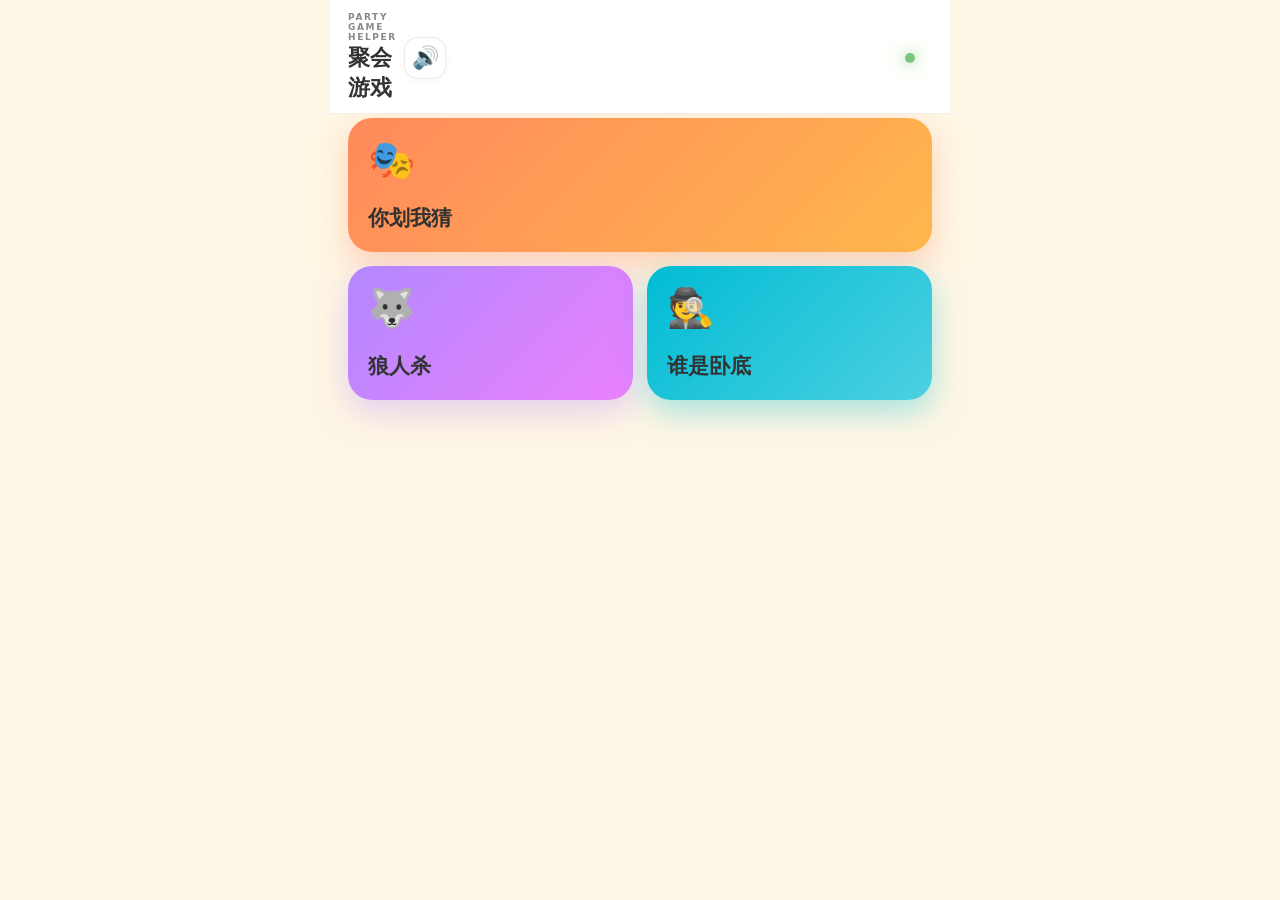
==== index.html @ 70301d33 "完整项目代码（从 ZIP 导入）" ====
<!DOCTYPE html>
<html lang="zh-CN">
<head>
  <meta charset="UTF-8">
  <meta name="viewport" content="width=device-width, initial-scale=1, viewport-fit=cover">
  <meta name="theme-color" content="#151321">
  <title>聚会游戏发牌助手</title>
  <!-- 队友版本：全局样式 -->
  <link rel="stylesheet" href="./css/style.css?v=8">
  <!-- 我的版本：UI布局样式（游戏菜单、主题网格、点击动画等） -->
  <link rel="stylesheet" href="./css/ui.css?v=1">
</head>
<body>
  <div id="feedback-flash" class="feedback-flash" aria-hidden="true"></div>

  <header class="app-header">
    <button id="back-button" class="icon-button hidden" type="button" aria-label="返回主页">←</button>
    <div>
      <p class="eyebrow">PARTY GAME HELPER</p>
      <h1 id="page-title">聚会游戏</h1>
    </div>
    <button id="pause-button" class="icon-button hidden" type="button" aria-label="暂停/恢复">⏸️</button>
    <button id="exit-button" class="icon-button hidden" type="button" aria-label="退出游戏">🚪</button>
    <button id="music-toggle" class="icon-button" type="button" aria-label="切换静音">🔊</button>
    <div class="status-dot" title="纯前端，无需登录"></div>
  </header>

  <main>
    <!-- ========== 首页：游戏菜单（我的版本布局） ========== -->
    <section id="page-home" class="page active" aria-labelledby="page-title">
      <!-- 我的版本：自定义游戏菜单布局 -->
      <div class="game-menu">
        <!-- 第一行：你划我猜（独占一行） -->
        <div class="game-row full-width">
          <button class="game-item game-item-charades" type="button" data-game="charades">
            <span class="game-icon">🎭</span>
            <strong>你划我猜</strong>
          </button>
        </div>
        <!-- 第二行：狼人杀 + 谁是卧底（并排） -->
        <div class="game-row half-row">
          <button class="game-item game-item-werewolf half-width" type="button" data-game="werewolf">
            <span class="game-icon">🐺</span>
            <strong>狼人杀</strong>
          </button>
          <button class="game-item game-item-undercover half-width" type="button" data-game="undercover">
            <span class="game-icon">🕵️</span>
            <strong>谁是卧底</strong>
          </button>
        </div>
      </div>
    </section>

    <!-- ========== 狼人杀页面 ========== -->
    <section id="page-werewolf" class="page" aria-label="狼人杀">
      <div id="werewolf-setup" class="panel">
        <div class="slider-wrapper">
          <div class="slider-value" id="werewolf-slider-value">6 人</div>
          <input id="werewolf-players-slider" type="range" min="6" max="15" step="1" value="6">
          <div class="slider-marks" aria-hidden="true">
            <span class="mark active" data-value="6" style="left: 0%;">6</span>
            <span class="mark" data-value="9" style="left: 33.33%;">9</span>
            <span class="mark" data-value="12" style="left: 66.67%;">12</span>
            <span class="mark" data-value="15" style="left: 100%;">15</span>
          </div>
        </div>
        <button id="werewolf-start" class="primary-button" type="button">开始</button>
      </div>
      <div id="werewolf-play" class="play-area hidden">
        <div class="progress-row">
          <span id="werewolf-player-label">第 1 位玩家</span>
          <span id="werewolf-progress-label">1 / 6</span>
        </div>
        <div class="progress-track"><i id="werewolf-progress"></i></div>
        <div id="werewolf-card" class="flip-card" aria-live="polite">
          <span class="flip-card-inner">
            <span class="card-face card-front">
              <span class="card-symbol">🎴</span>
              <strong id="werewolf-front-title">点击按钮查看身份</strong>
            </span>
            <span class="card-face card-back role-card">
              <img id="werewolf-role-image" alt="">
              <span id="werewolf-role-fallback" class="role-fallback">🐺</span>
              <strong id="werewolf-role-name">狼人</strong>
            </span>
          </span>
        </div>
        <button id="werewolf-action" class="primary-button" type="button">查看身份</button>
        <button id="werewolf-role-info-btn" class="role-info-btn hidden" type="button">📖 角色介绍</button>
      </div>
    </section>

    <!-- ========== 谁是卧底页面 ========== -->
    <section id="page-undercover" class="page" aria-label="谁是卧底">
      <div id="undercover-setup" class="panel">
        <label class="field-label" for="undercover-players">玩家人数</label>
        <div class="range-row">
          <input id="undercover-players" type="range" min="6" max="15" value="6">
          <output id="undercover-player-output" for="undercover-players">6 人</output>
        </div>
        <label class="field-label" for="undercover-count">卧底人数</label>
        <div class="range-row">
          <input id="undercover-count" type="range" min="1" max="4" value="1">
          <output id="undercover-count-output" for="undercover-count">1 人</output>
        </div>
        <button id="undercover-start" class="primary-button cyan" type="button">随机分配词语</button>
      </div>
      <div id="undercover-play" class="play-area hidden">
        <div class="progress-row">
          <span id="undercover-player-label">第 1 位玩家</span>
          <span id="undercover-progress-label">1 / 6</span>
        </div>
        <div class="progress-track cyan"><i id="undercover-progress"></i></div>
        <div id="undercover-card" class="flip-card" aria-live="polite">
          <span class="flip-card-inner">
            <span class="card-face card-front cyan-face">
              <span class="card-symbol">🗝️</span>
              <strong>点击按钮查看词语</strong>
            </span>
            <span class="card-face card-back word-card">
              <span class="card-symbol">🗝️</span>
              <small>你的词语是</small>
              <strong id="undercover-word">苹果</strong>
            </span>
          </span>
        </div>
        <button id="undercover-action" class="primary-button cyan" type="button">查看词语</button>
      </div>
    </section>

    <!-- ========== 你划我猜页面 ========== -->
    <section id="page-charades" class="page" aria-label="你划我猜">
      <!-- 第一步：主题选择 -->
      <div id="charades-setup" class="panel">
        <p class="section-label">选择词库主题</p>
        <div id="charades-theme-grid" class="theme-list">
          <button class="theme-item" data-theme="film_tv" type="button">
            <span class="theme-icon">🎬</span>
            <span class="theme-label">影视</span>
          </button>
          <button class="theme-item" data-theme="sports" type="button">
            <span class="theme-icon">⚽</span>
            <span class="theme-label">运动</span>
          </button>
          <button class="theme-item" data-theme="food" type="button">
            <span class="theme-icon">🍜</span>
            <span class="theme-label">美食</span>
          </button>
          <button class="theme-item" data-theme="celebrities" type="button">
            <span class="theme-icon">🌟</span>
            <span class="theme-label">明星</span>
          </button>
          <button class="theme-item" data-theme="animals" type="button">
            <span class="theme-icon">🐾</span>
            <span class="theme-label">动物</span>
          </button>
        </div>
        <p id="charades-media-status" class="gesture-hint" role="status">
          开始游戏时将申请麦克风和摄像头权限，结束后自动保存录像
        </p>
      </div>

      <!-- 第二步：时间选择（主题选择后显示） -->
      <div id="charades-time-select" class="panel hidden">
        <p class="section-label">选择游戏时长</p>
        <div class="duration-options">
          <button type="button" data-duration="60">1 分钟</button>
          <button type="button" data-duration="120" class="selected">2 分钟</button>
          <button type="button" data-duration="180">3 分钟</button>
        </div>
        <button id="charades-start" class="primary-button orange" type="button">开始游戏</button>
      </div>
      <div id="charades-play" class="charades-play hidden">
        <div class="charades-stats">
          <div><small>剩余时间</small><strong id="charades-time">02:00</strong></div>
          <div><small>当前得分</small><strong id="charades-score">0</strong></div>
        </div>
        <div class="charades-word-card">
          <small id="charades-category">题目</small>
          <strong id="charades-word">准备开始</strong>
        </div>
        <div class="gesture-legend">
          <span><b class="up">↑</b> 上翻 · 猜对</span>
          <span><b class="down">↓</b> 下翻 · 跳过</span>
        </div>
      </div>
    </section>
  </main>

  <!-- 手势备用按钮 -->
  <section id="gesture-controls" class="gesture-controls hidden" aria-label="手势备用按钮">
    <p id="gesture-status">体感操作不可用，请使用按钮</p>
    <button id="gesture-enable" type="button" class="gesture-enable hidden">启用手机翻转</button>
    <div>
      <button id="gesture-down" type="button" class="gesture-button down">↓ <span>向下翻</span></button>
      <button id="gesture-up" type="button" class="gesture-button up">↑ <span>向上翻</span></button>
    </div>
  </section>

  <!-- 倒计时覆盖层 -->
  <div id="countdown" class="countdown hidden" role="status" aria-live="assertive">3</div>

  <!-- 横屏提示 -->
  <div id="orientation-gate" class="orientation-gate hidden" role="dialog" aria-modal="true">
    <span>↻</span>
    <h2>请将手机横过来</h2>
    <p>横屏后才能开始你划我猜，上下翻动手机即可操作。</p>
  </div>

  <!-- 角色介绍弹窗 -->
  <div id="role-info-modal" class="modal hidden" role="dialog" aria-modal="true" aria-labelledby="role-info-title">
    <div class="modal-card">
      <span id="role-info-icon" class="result-icon">🐺</span>
      <h2 id="role-info-title">角色介绍</h2>
      <p id="role-info-camp" class="role-info-camp"></p>
      <p id="role-info-gameplay"></p>
      <p id="role-info-skill" class="role-info-skill"></p>
      <button id="role-info-close" class="primary-button" type="button">知道了</button>
    </div>
  </div>

  <!-- 结果弹窗 -->
  <div id="result-modal" class="modal hidden" role="dialog" aria-modal="true" aria-labelledby="result-title">
    <div class="modal-card">
      <span id="result-icon" class="result-icon">🎉</span>
      <h2 id="result-title">本轮结束</h2>
      <p id="result-message"></p>
      <div id="result-details" class="result-details"></div>
      <button id="result-confirm" class="primary-button" type="button">返回主页</button>
    </div>
  </div>

  <!-- 音频元素 -->
  <!-- bgm-audio 的 src 由 audioManager.js 动态设置，此处不设默认 source -->
  <audio id="bgm-audio" loop preload="auto"></audio>
  <audio id="effect-correct" preload="auto">
    <source src="./assets/audio/correct.wav" type="audio/wav">
  </audio>
  <audio id="effect-skip" preload="auto">
    <source src="./assets/audio/skip.wav" type="audio/wav">
  </audio>

  <!-- 队友版本：ES Module 主入口 -->
  <script type="module" src="./js/main.js?v=8"></script>
  <!-- 我的版本：UI 辅助脚本（导航、弹窗、音乐控制等） -->
  <!-- CONFLICT: ui.js 中的 navigateTo 等函数与 main.js 的 navigate 功能重叠。
       如果 main.js 已覆盖所有导航逻辑，ui.js 可作为备用/辅助模块保留。
       建议：保留 ui.js 作为工具函数库，但导航统一走 main.js 的 navigate()。 -->
  <script type="module" src="./js/ui.js?v=1"></script>
</body>
</html>
---- css/style.css ----
/* ============================================================
   style.css — 队友版本全局样式（暗色主题）
   说明：此文件包含全局样式、卡片基础样式、游戏页面样式等。
   我的 UI 布局样式（游戏菜单、主题网格、点击动画）见 ui.css。
   ============================================================ */

:root {
  color-scheme: light;
  /* 多巴胺风格配色 — 明亮、高饱和、活泼 */
  --bg: #fef6e4;
  --panel: #ffffff;
  --panel-2: #fff0e8;
  --text: #333333;
  --muted: #888888;
  --pink: #ff6b9d;
  --purple: #b388ff;
  --cyan: #00bcd4;
  --orange: #ff8a5c;
  --green: #7bc67e;
  --lime: #7bc67e;
  --danger: #ff4444;
  --yellow: #f9d342;
  --blue: #4A9EFF;
  --radius: 24px;
  font-family: Inter, "PingFang SC", "Microsoft YaHei", system-ui, sans-serif;
}

* { box-sizing: border-box; }

html, body { min-height: 100%; }

body {
  margin: 0;
  color: var(--text);
  background: var(--bg);
  -webkit-tap-highlight-color: transparent;
}

button, input { font: inherit; }
button { color: inherit; }

.hidden { display: none !important; }

.app-header {
  position: sticky;
  top: 0;
  z-index: 20;
  display: grid;
  grid-template-columns: 44px 1fr 44px;
  align-items: center;
  gap: 12px;
  min-height: 76px;
  padding: max(12px, env(safe-area-inset-top)) 18px 10px;
  background: rgba(255, 255, 255, .92);
  backdrop-filter: blur(18px);
  border-bottom: 1px solid rgba(0,0,0,.06);
}

.app-header h1 { margin: 1px 0 0; font-size: 22px; }
.eyebrow { margin: 0; color: var(--muted); font-size: 9px; font-weight: 800; letter-spacing: .18em; }
.status-dot { width: 10px; height: 10px; margin: auto; border-radius: 50%; background: var(--green); box-shadow: 0 0 16px var(--green); }

.icon-button {
  width: 42px;
  height: 42px;
  border: 1px solid rgba(0,0,0,.08);
  border-radius: 14px;
  color: var(--text);
  background: var(--panel);
  font-size: 22px;
  box-shadow: 0 2px 8px rgba(0,0,0,.04);
}

main { width: min(100%, 620px); margin: 0 auto; padding: 4px 18px calc(112px + env(safe-area-inset-bottom)); }
.page { display: none; animation: page-in .25s ease-out; }
.page.active { display: block; }

@keyframes page-in {
  from { opacity: 0; transform: translateY(8px); }
}

.hero { padding: 28px 2px 24px; }
.hero-badge { display: inline-block; padding: 7px 12px; border: 1px solid rgba(0,0,0,.08); border-radius: 999px; color: var(--muted); background: rgba(0,0,0,.03); font-size: 12px; }
.hero h2 { margin: 16px 0 10px; font-size: clamp(32px, 9vw, 48px); line-height: 1.12; letter-spacing: -.04em; }
.hero p { margin: 0; color: var(--muted); line-height: 1.6; }

/* ============================================================
   游戏卡片网格（队友版本，保留兼容）
   注：我的版本使用 .game-menu / .game-item 布局（见 ui.css）
   ============================================================ */
.game-grid { display: grid; grid-template-columns: 1fr 1fr; gap: 14px; }
.game-card {
  min-height: 174px;
  padding: 20px;
  border: 0;
  border-radius: var(--radius);
  text-align: left;
  box-shadow: 0 16px 42px rgba(0,0,0,.18);
  transition: transform .16s ease;
}
.game-card:active { transform: scale(.97); }
.game-card strong, .game-card small { display: block; }
.game-card strong { margin-top: 22px; font-size: 21px; }
.game-card small { margin-top: 7px; color: rgba(255,255,255,.76); line-height: 1.45; }
.game-card-charades { grid-column: 1 / -1; min-height: 134px; }
.game-icon { font-size: 38px; }
.game-card-werewolf { background: linear-gradient(135deg, #b388ff, #ea80fc); }
.game-card-undercover { background: linear-gradient(135deg, #00bcd4, #4dd0e1); }
.game-card-charades { background: linear-gradient(135deg, #ff8a5c, #ffb74d); }

.record-card, .panel {
  margin-top: 16px;
  padding: 22px;
  border: 1px solid rgba(0,0,0,.06);
  border-radius: var(--radius);
  background: var(--panel);
  box-shadow: 0 4px 16px rgba(0,0,0,.04);
}
.record-card { display: flex; align-items: center; justify-content: space-between; color: var(--muted); }
.record-card strong { color: var(--text); font-size: 21px; }

.section-label, .field-label { display: block; margin: 0 0 14px; color: var(--muted); font-size: 14px; font-weight: 700; }
.number-grid { display: grid; grid-template-columns: repeat(4, 1fr); gap: 10px; margin-bottom: 20px; }
.number-grid button, .duration-options button {
  padding: 14px 8px;
  border: 1px solid rgba(0,0,0,.06);
  border-radius: 14px;
  background: var(--panel-2);
  font-weight: 800;
}
.number-grid button.selected, .duration-options button.selected { border-color: var(--pink); background: rgba(255,93,143,.12); box-shadow: inset 0 0 0 1px var(--pink); }

.primary-button {
  width: 100%;
  min-height: 54px;
  border: 0;
  border-radius: 16px;
  color: white;
  background: linear-gradient(135deg, var(--pink), var(--purple));
  font-weight: 800;
  box-shadow: 0 12px 26px rgba(255,93,143,.22);
}
.primary-button:disabled { opacity: .65; cursor: wait; }
.primary-button.cyan { background: linear-gradient(135deg, #12bfae, #3278dd); }
.primary-button.orange { background: linear-gradient(135deg, #ff9f43, #ef586f); }

.range-row { display: grid; grid-template-columns: 1fr 64px; align-items: center; gap: 14px; margin-bottom: 24px; }
.range-row input { width: 100%; accent-color: var(--cyan); }
.range-row output { padding: 9px; border-radius: 12px; background: var(--panel-2); text-align: center; font-weight: 800; }
.theme-select {
  width: 100%;
  margin-bottom: 24px;
  padding: 13px 14px;
  border: 1px solid rgba(0,0,0,.06);
  border-radius: 14px;
  color: var(--text);
  background: var(--panel-2);
  font: inherit;
  font-weight: 800;
}

.play-area { padding-top: 18px; }
.progress-row { display: flex; justify-content: space-between; margin-bottom: 9px; color: var(--muted); font-size: 14px; font-weight: 700; }
.progress-track { height: 7px; overflow: hidden; border-radius: 999px; background: var(--panel-2); }
.progress-track i { display: block; width: 0; height: 100%; border-radius: inherit; background: linear-gradient(90deg, var(--pink), var(--purple)); transition: width .3s ease; }
.progress-track.cyan i { background: linear-gradient(90deg, var(--cyan), #398cff); }

/* ====================
   人数滑块组件样式
   ==================== */
.slider-wrapper {
  position: relative;
  width: 100%;
  margin: 30px 0 20px;
  padding: 10px 0;
}

.slider-value {
  text-align: center;
  font-size: 28px;
  font-weight: 800;
  color: var(--text);
  margin-bottom: 8px;
}

.slider-wrapper input[type="range"] {
  width: 100%;
  position: relative;
  z-index: 2;
  margin: 0;
  accent-color: var(--pink);
}

.slider-marks {
  position: absolute;
  top: 50%;
  left: 0;
  right: 0;
  transform: translateY(-50%);
  z-index: 1;
  pointer-events: none;
}

.slider-marks .mark {
  position: absolute;
  top: 50%;
  transform: translate(-50%, -50%) scale(1);
  width: 20px;
  height: 20px;
  line-height: 20px;
  text-align: center;
  background-color: var(--panel-2);
  color: var(--muted);
  border-radius: 50%;
  font-size: 11px;
  font-weight: bold;
  transition: all 0.25s cubic-bezier(0.2, 0.75, 0.25, 1);
}

.slider-marks .mark.active {
  transform: translate(-50%, -50%) scale(1.6);
  background-color: var(--pink);
  color: #fff;
  box-shadow: 0 4px 10px rgba(255, 93, 143, 0.4);
}

.slider-output {
  text-align: center;
  color: var(--muted);
  font-size: 14px;
  margin-bottom: 24px;
}
.slider-output span {
  color: var(--text);
  font-size: 18px;
  font-weight: 800;
}

.flip-card {
  display: block;
  width: min(100%, 350px);
  aspect-ratio: 3 / 4;
  margin: 24px auto 18px;
  padding: 0;
  border: 0;
  perspective: 1100px;
  background: transparent;
}
.flip-card-inner { position: relative; display: block; width: 100%; height: 100%; transform-style: preserve-3d; transition: transform .55s cubic-bezier(.2,.75,.25,1); }
.flip-card.revealed .flip-card-inner { transform: rotateY(180deg); }
.card-face {
  position: absolute;
  inset: 0;
  display: flex;
  flex-direction: column;
  align-items: center;
  justify-content: center;
  gap: 12px;
  padding: 28px;
  overflow: hidden;
  border: 1px solid rgba(0,0,0,.06);
  border-radius: 30px;
  backface-visibility: hidden;
  box-shadow: 0 22px 55px rgba(0,0,0,.12);
}
.card-front { background: linear-gradient(145deg, #ff6b9d, #b388ff); }
.cyan-face { background: linear-gradient(145deg, #00bcd4, #7bc67e); }
.card-back { transform: rotateY(180deg); }
.card-face strong { font-size: 25px; color: var(--text); }
.card-face small { color: var(--muted); }
.card-symbol { font-size: 44px; font-weight: 300; }
.role-card { background: linear-gradient(145deg, #f5e0e8, #e8d4e0); }
.role-card img { width: 82%; max-height: 68%; object-fit: contain; border-radius: 18px; }
.role-fallback { display: none; font-size: 82px; }
/* 狼人杀角色卡牌上的角色名 — 白色字体，带文字阴影确保可读性 */
.role-card strong { color: #ffffff; text-shadow: 0 2px 8px rgba(0,0,0,0.5); }
.word-card { background: linear-gradient(145deg, #00bcd4, #7bc67e); }
.word-card strong { font-size: clamp(36px, 12vw, 54px); color: var(--text); }
.gesture-hint { color: var(--muted); text-align: center; line-height: 1.5; }

.duration-options { display: grid; grid-template-columns: repeat(3, 1fr); gap: 10px; margin-bottom: 20px; }
.landscape-notice {
  display: flex;
  align-items: center;
  gap: 12px;
  margin: 0 0 18px;
  padding: 14px;
  border: 1px solid rgba(255,159,67,.3);
  border-radius: 16px;
  background: rgba(255,159,67,.1);
}
.landscape-notice > span { font-size: 30px; color: var(--orange); }
.landscape-notice strong, .landscape-notice small { display: block; }
.landscape-notice small { margin-top: 3px; color: var(--muted); line-height: 1.4; }
.charades-play { padding-top: 18px; }
.charades-stats { display: grid; grid-template-columns: 1fr 1fr; gap: 12px; }
.charades-stats div { padding: 18px; border-radius: 18px; background: var(--panel); }
.charades-stats small, .charades-stats strong { display: block; }
.charades-stats small { margin-bottom: 7px; color: var(--muted); }
.charades-stats strong { font-size: 27px; }
.charades-word-card {
  display: flex;
  min-height: 330px;
  margin: 16px 0;
  padding: 30px;
  flex-direction: column;
  align-items: center;
  justify-content: center;
  border-radius: 30px;
  background: linear-gradient(135deg, #ff8a5c, #ffb74d);
  box-shadow: 0 24px 58px rgba(255, 138, 92, 0.3);
  text-align: center;
}
.charades-word-card small { margin-bottom: 16px; color: rgba(255,255,255,.72); font-weight: 800; }
.charades-word-card strong { font-size: clamp(46px, 14vw, 72px); line-height: 1.15; }
.gesture-legend { display: flex; justify-content: center; gap: 18px; color: var(--muted); font-size: 13px; }
.gesture-legend b { display: inline-grid; width: 25px; height: 25px; place-items: center; border-radius: 50%; color: white; }
.gesture-legend .up { background: var(--green); }
.gesture-legend .down { background: var(--danger); }

.gesture-controls {
  position: fixed;
  z-index: 30;
  right: 0;
  bottom: 0;
  left: 0;
  padding: 10px 18px calc(10px + env(safe-area-inset-bottom));
  border-top: 1px solid rgba(0,0,0,.06);
  background: rgba(255,255,255,.96);
  backdrop-filter: blur(18px);
}
.gesture-controls p { margin: 0 0 8px; color: var(--muted); font-size: 11px; text-align: center; }
.gesture-enable {
  display: block;
  width: min(100%, 584px);
  min-height: 38px;
  margin: 0 auto 8px;
  border: 1px solid rgba(49,210,195,.5);
  border-radius: 12px;
  color: #0d9488;
  background: rgba(49,210,195,.1);
  font-size: 13px;
  font-weight: 800;
}
.gesture-controls > div { display: grid; grid-template-columns: 1fr 1fr; gap: 10px; width: min(100%, 584px); margin: auto; }
.gesture-button { min-height: 50px; border: 0; border-radius: 15px; font-size: 22px; font-weight: 900; }
.gesture-button span { font-size: 14px; }
.gesture-button.up { background: #16a34a; }
.gesture-button.down { background: #dc2626; }

.countdown, .modal, .orientation-gate {
  position: fixed;
  inset: 0;
  z-index: 100;
  display: grid;
  place-items: center;
  background: rgba(0,0,0,.55);
  backdrop-filter: blur(8px);
}
.countdown { font-size: min(40vw, 180px); font-weight: 900; color: var(--text); }
.orientation-gate {
  padding: 30px;
  text-align: center;
}
.orientation-gate > span { color: var(--orange); font-size: 80px; }
.orientation-gate h2 { margin: 12px 0 8px; font-size: 30px; color: var(--text); }
.orientation-gate p { max-width: 360px; margin: 0; color: var(--muted); line-height: 1.6; }
.modal { padding: 24px; }
.modal-card { width: min(100%, 420px); padding: 30px; border: 1px solid rgba(0,0,0,.06); border-radius: 28px; background: var(--panel); text-align: center; box-shadow: 0 20px 60px rgba(0,0,0,.12); }
.modal-card h2 { margin: 12px 0 8px; }
.modal-card p { color: var(--muted); line-height: 1.55; }
.result-icon { font-size: 54px; }
.result-details { max-height: 180px; margin: 18px 0; overflow: auto; color: var(--text); font-size: 14px; line-height: 1.65; }

/* 角色介绍按钮（狼人杀翻牌后显示） */
.role-info-btn {
  display: block;
  margin: 12px auto 0;
  padding: 10px 24px;
  border: 1px solid rgba(0,0,0,.08);
  border-radius: 20px;
  background: var(--panel-2);
  color: var(--text);
  font-size: 15px;
  cursor: pointer;
  transition: background .2s, transform .15s;
}
.role-info-btn:active {
  transform: scale(0.95);
  background: rgba(0,0,0,.04);
}

/* 角色介绍弹窗 */
#role-info-modal .modal-card { text-align: left; }
#role-info-modal .role-info-camp {
  display: inline-block;
  margin: 8px 0 12px;
  padding: 4px 14px;
  border-radius: 12px;
  background: rgba(141,107,255,.2);
  color: var(--purple);
  font-size: 13px;
  font-weight: 600;
}
#role-info-modal p {
  margin: 8px 0;
  line-height: 1.6;
  color: var(--muted);
}
#role-info-modal .role-info-skill {
  padding: 10px 14px;
  border-radius: 12px;
  background: rgba(255,159,67,.08);
  color: var(--orange);
  font-size: 14px;
}

.feedback-flash { position: fixed; inset: 0; z-index: 90; pointer-events: none; opacity: 0; }
.feedback-flash.up { background: rgba(73,209,125,.42); animation: flash .28s ease-out; }
.feedback-flash.down { background: rgba(255,122,69,.42); animation: flash .28s ease-out; }
@keyframes flash { 0% { opacity: 1; } 100% { opacity: 0; } }

/* 横屏提示 Toast 动画 */
@keyframes fadeInOut {
  0% { opacity: 0; transform: translate(-50%, -50%) scale(0.9); }
  15% { opacity: 1; transform: translate(-50%, -50%) scale(1); }
  75% { opacity: 1; transform: translate(-50%, -50%) scale(1); }
  100% { opacity: 0; transform: translate(-50%, -50%) scale(0.9); }
}

@media (min-width: 700px) {
  .app-header { width: 620px; margin: auto; }
  .game-card-charades { grid-column: auto; min-height: 174px; }
  .game-grid { grid-template-columns: repeat(3, 1fr); }
}

@media (prefers-reduced-motion: reduce) {
  *, *::before, *::after { animation-duration: .01ms !important; transition-duration: .01ms !important; }
}
---- css/ui.css ----
/* ============================================================
   ui.css — 我的版本 UI 布局样式
   说明：此文件包含我的自定义游戏菜单布局、主题网格、
   点击动画等样式。与 style.css（队友版本）配合使用。
   ============================================================ */

/* ============================================================
   1. 游戏菜单布局（首页）
   使用 flex 实现：
   - 第一行：你划我猜（full-width 独占一行）
   - 第二行：狼人杀 + 谁是卧底（half-width 并排）
   ============================================================ */
.game-menu {
  display: flex;
  flex-direction: column;
  gap: 14px;
  margin-bottom: 16px;
}

.game-row {
  display: flex;
  gap: 14px;
}

.game-row.full-width {
  /* 独占一行 */
}

.game-row.half-row {
  /* 两个并排 */
}

.game-item {
  flex: 1;
  min-height: 134px;
  padding: 20px;
  border: 0;
  border-radius: var(--radius, 24px);
  text-align: left;
  color: var(--text, #fffaf2);
  box-shadow: 0 16px 42px rgba(0,0,0,.18);
  cursor: pointer;
  /* 点击动画：过渡 */
  transition: transform 0.15s cubic-bezier(0.2, 0.75, 0.25, 1);
  -webkit-tap-highlight-color: transparent;
  user-select: none;
}

/* 点击缩放效果 */
.game-item:active {
  transform: scale(0.95);
}

.game-item strong,
.game-item small {
  display: block;
}

.game-item strong {
  margin-top: 22px;
  font-size: 21px;
}

.game-item small {
  margin-top: 7px;
  color: rgba(255,255,255,.76);
  line-height: 1.45;
}

.game-item .game-icon {
  font-size: 38px;
}

/* 各游戏卡片背景色 — 多巴胺风格（6色系） */
.game-item-charades {
  background: linear-gradient(135deg, #ff8a5c, #ffb74d);
  box-shadow: 0 12px 32px rgba(255, 138, 92, 0.35);
}

.game-item-werewolf {
  background: linear-gradient(135deg, #b388ff, #ea80fc);
  box-shadow: 0 12px 32px rgba(179, 136, 255, 0.35);
}

.game-item-undercover {
  background: linear-gradient(135deg, #00bcd4, #4dd0e1);
  box-shadow: 0 12px 32px rgba(0, 188, 212, 0.35);
}

/* ============================================================
   2. 主题选择网格（你划我猜）
   每行两个，尺寸与游戏卡片一致
   ============================================================ */
.theme-list {
  display: grid;
  grid-template-columns: repeat(2, 1fr);
  gap: 12px;
  margin-bottom: 24px;
}

.theme-item {
  display: flex;
  flex-direction: column;
  align-items: center;
  justify-content: center;
  gap: 10px;
  min-height: 100px;
  padding: 16px;
  border: 1px solid rgba(0,0,0,.06);
  border-radius: var(--radius, 24px);
  background: var(--panel);
  color: var(--text);
  font-weight: 800;
  cursor: pointer;
  box-shadow: 0 4px 16px rgba(0,0,0,.04);
  /* 点击动画：过渡 */
  transition: transform 0.15s cubic-bezier(0.2, 0.75, 0.25, 1), border-color 0.2s ease, background 0.2s ease, box-shadow 0.2s ease;
  -webkit-tap-highlight-color: transparent;
  user-select: none;
}

/* 点击缩放效果 */
.theme-item:active {
  transform: scale(0.95);
}

.theme-item.selected {
  border-color: var(--pink, #ff5d8f);
  background: rgba(255,93,143,.18);
  box-shadow: inset 0 0 0 1px var(--pink, #ff5d8f);
}

.theme-icon {
  font-size: 32px;
}

.theme-label {
  font-size: 16px;
}

/* ============================================================
   3. 通用点击动画（补充）
   为所有可点击卡片添加 :active 效果
   ============================================================ */
/* 游戏卡片（兼容队友版本的 .game-card 类） */
.game-card:active {
  transform: scale(0.95) !important;
  /* 覆盖 style.css 中的 scale(.97) */
}

/* 主题选项（兼容队友版本可能使用的 .theme-select 等） */
.duration-options button:active,
.number-grid button:active {
  transform: scale(0.95);
  transition: transform 0.15s cubic-bezier(0.2, 0.75, 0.25, 1);
}

/* ============================================================
   4. 响应式：桌面端保持布局
   ============================================================ */
@media (min-width: 700px) {
  .game-menu {
    max-width: 620px;
    margin-left: auto;
    margin-right: auto;
  }

  .theme-list {
    grid-template-columns: repeat(2, 1fr);
  }
}
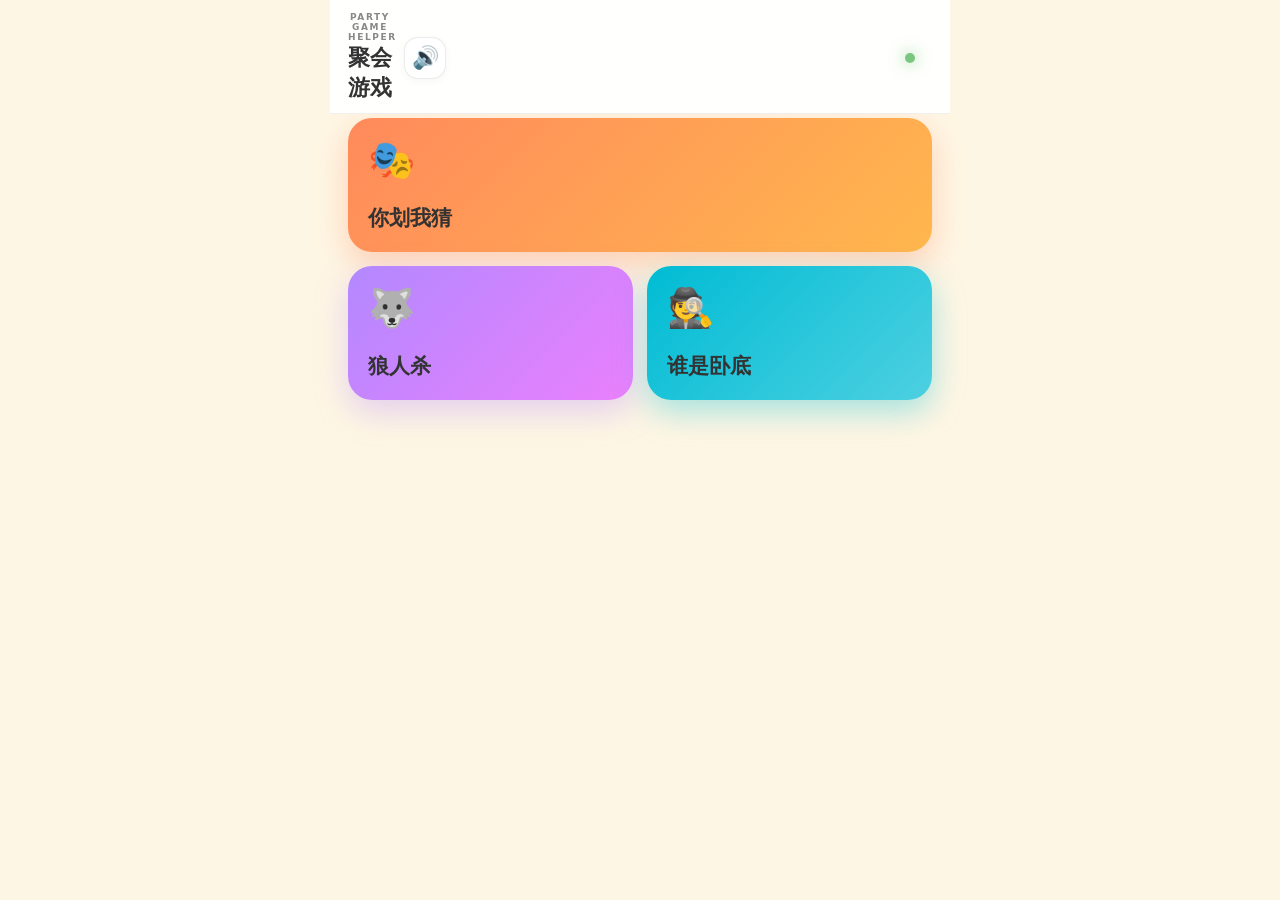
==== commit 33bd280b: "完整项目：UI多巴胺风格，修复退出逻辑，优化你划我猜流程等" ====
--- a/index.html
+++ b/index.html
@@ -6,21 +6,19 @@
   <meta name="theme-color" content="#151321">
   <title>聚会游戏发牌助手</title>
   <!-- 队友版本：全局样式 -->
-  <link rel="stylesheet" href="./css/style.css?v=8">
+  <link rel="stylesheet" href="./css/style.css?v=9">
   <!-- 我的版本：UI布局样式（游戏菜单、主题网格、点击动画等） -->
-  <link rel="stylesheet" href="./css/ui.css?v=1">
+  <link rel="stylesheet" href="./css/ui.css?v=2">
 </head>
 <body>
   <div id="feedback-flash" class="feedback-flash" aria-hidden="true"></div>
 
   <header class="app-header">
     <button id="back-button" class="icon-button hidden" type="button" aria-label="返回主页">←</button>
-    <div>
+    <div class="header-title-area">
       <p class="eyebrow">PARTY GAME HELPER</p>
       <h1 id="page-title">聚会游戏</h1>
     </div>
-    <button id="pause-button" class="icon-button hidden" type="button" aria-label="暂停/恢复">⏸️</button>
-    <button id="exit-button" class="icon-button hidden" type="button" aria-label="退出游戏">🚪</button>
     <button id="music-toggle" class="icon-button" type="button" aria-label="切换静音">🔊</button>
     <div class="status-dot" title="纯前端，无需登录"></div>
   </header>
@@ -155,9 +153,6 @@
             <span class="theme-label">动物</span>
           </button>
         </div>
-        <p id="charades-media-status" class="gesture-hint" role="status">
-          开始游戏时将申请麦克风和摄像头权限，结束后自动保存录像
-        </p>
       </div>
 
       <!-- 第二步：时间选择（主题选择后显示） -->
@@ -170,15 +165,32 @@
         </div>
         <button id="charades-start" class="primary-button orange" type="button">开始游戏</button>
       </div>
+
+      <!-- 游戏主界面（竖屏布局） -->
       <div id="charades-play" class="charades-play hidden">
-        <div class="charades-stats">
-          <div><small>剩余时间</small><strong id="charades-time">02:00</strong></div>
-          <div><small>当前得分</small><strong id="charades-score">0</strong></div>
-        </div>
-        <div class="charades-word-card">
-          <small id="charades-category">题目</small>
-          <strong id="charades-word">准备开始</strong>
-        </div>
+        <!-- 顶部：得分（居中） -->
+        <div class="charades-top-bar">
+          <div class="charades-score-display">
+            <span class="charades-score-icon">✅</span>
+            <span id="charades-score" class="charades-score-num">0</span>
+          </div>
+        </div>
+
+        <!-- 中央：当前词语 -->
+        <div class="charades-word-area">
+          <small id="charades-category" class="charades-category-label">题目</small>
+          <strong id="charades-word" class="charades-word-text"></strong>
+        </div>
+
+        <!-- 底部：进度条 + 剩余时间 -->
+        <div class="charades-bottom-bar">
+          <div class="charades-progress-container">
+            <div id="charades-bar-fill" class="charades-bar-fill" style="width:100%; background:hsl(120,85%,50%);"></div>
+          </div>
+          <span id="charades-time" class="charades-time-text">02:00</span>
+        </div>
+
+        <!-- 手势提示 -->
         <div class="gesture-legend">
           <span><b class="up">↑</b> 上翻 · 猜对</span>
           <span><b class="down">↓</b> 下翻 · 跳过</span>
@@ -197,14 +209,28 @@
     </div>
   </section>
 
+  <!-- 横屏提示覆盖层 -->
+  <div id="landscape-hint" class="landscape-hint-overlay hidden">
+    <div class="landscape-hint-content">
+      <span class="landscape-hint-icon">↻</span>
+      <p class="landscape-hint-text">请翻转手机横屏使用</p>
+    </div>
+  </div>
+
   <!-- 倒计时覆盖层 -->
   <div id="countdown" class="countdown hidden" role="status" aria-live="assertive">3</div>
 
-  <!-- 横屏提示 -->
-  <div id="orientation-gate" class="orientation-gate hidden" role="dialog" aria-modal="true">
-    <span>↻</span>
-    <h2>请将手机横过来</h2>
-    <p>横屏后才能开始你划我猜，上下翻动手机即可操作。</p>
+  <!-- 暂停/结束确认弹窗 -->
+  <div id="pause-end-modal" class="modal hidden" role="dialog" aria-modal="true" aria-labelledby="pause-end-title">
+    <div class="modal-card">
+      <h2 id="pause-end-title">游戏进行中</h2>
+      <p id="pause-end-message">请选择操作：</p>
+      <div class="pause-end-buttons">
+        <button id="pause-end-pause" class="primary-button" type="button" style="background:linear-gradient(135deg, #ff9f43, #ef586f);">⏸️ 暂停游戏</button>
+        <button id="pause-end-end" class="primary-button" type="button" style="background:linear-gradient(135deg, #dc2626, #b91c1c); margin-top:10px;">🚪 结束游戏</button>
+        <button id="pause-end-cancel" class="primary-button" type="button" style="background:linear-gradient(135deg, #6b7280, #4b5563); margin-top:10px;">继续游戏</button>
+      </div>
+    </div>
   </div>
 
   <!-- 角色介绍弹窗 -->
@@ -219,14 +245,19 @@
     </div>
   </div>
 
-  <!-- 结果弹窗 -->
+  <!-- 结果弹窗（你划我猜结束） -->
   <div id="result-modal" class="modal hidden" role="dialog" aria-modal="true" aria-labelledby="result-title">
     <div class="modal-card">
       <span id="result-icon" class="result-icon">🎉</span>
       <h2 id="result-title">本轮结束</h2>
       <p id="result-message"></p>
-      <div id="result-details" class="result-details"></div>
-      <button id="result-confirm" class="primary-button" type="button">返回主页</button>
+      <div id="result-details" class="result-details">
+        <!-- 两列词语列表由 JS 动态渲染 -->
+      </div>
+      <div class="result-buttons">
+        <button id="result-replay" class="primary-button" type="button" style="background:linear-gradient(135deg, #ff9f43, #ef586f);">🔄 再玩一次</button>
+        <button id="result-confirm" class="primary-button" type="button" style="margin-top:10px;">🚪 结束游戏</button>
+      </div>
     </div>
   </div>
 
@@ -241,11 +272,8 @@
   </audio>
 
   <!-- 队友版本：ES Module 主入口 -->
-  <script type="module" src="./js/main.js?v=8"></script>
+  <script type="module" src="./js/main.js?v=9"></script>
   <!-- 我的版本：UI 辅助脚本（导航、弹窗、音乐控制等） -->
-  <!-- CONFLICT: ui.js 中的 navigateTo 等函数与 main.js 的 navigate 功能重叠。
-       如果 main.js 已覆盖所有导航逻辑，ui.js 可作为备用/辅助模块保留。
-       建议：保留 ui.js 作为工具函数库，但导航统一走 main.js 的 navigate()。 -->
-  <script type="module" src="./js/ui.js?v=1"></script>
+  <script type="module" src="./js/ui.js?v=2"></script>
 </body>
 </html>
--- a/css/style.css
+++ b/css/style.css
@@ -41,6 +41,9 @@
 
 .hidden { display: none !important; }
 
+/* ============================================================
+   顶部导航栏 — 首页显示完整标题，游戏页只显示返回+音量
+   ============================================================ */
 .app-header {
   position: sticky;
   top: 0;
@@ -54,6 +57,20 @@
   background: rgba(255, 255, 255, .92);
   backdrop-filter: blur(18px);
   border-bottom: 1px solid rgba(0,0,0,.06);
+}
+
+/* 首页显示完整标题区域 */
+.header-title-area { text-align: center; }
+
+/* 游戏页面隐藏标题区域（只保留返回和音量按钮） */
+body.in-game .header-title-area {
+  display: none;
+}
+
+/* 游戏页面时 header 只显示两端的按钮 */
+body.in-game .app-header {
+  grid-template-columns: 44px 0fr 44px;
+  justify-content: space-between;
 }
 
 .app-header h1 { margin: 1px 0 0; font-size: 22px; }
@@ -292,62 +309,150 @@
 .landscape-notice > span { font-size: 30px; color: var(--orange); }
 .landscape-notice strong, .landscape-notice small { display: block; }
 .landscape-notice small { margin-top: 3px; color: var(--muted); line-height: 1.4; }
-.charades-play { padding-top: 18px; }
-.charades-stats { display: grid; grid-template-columns: 1fr 1fr; gap: 12px; }
-.charades-stats div { padding: 18px; border-radius: 18px; background: var(--panel); }
-.charades-stats small, .charades-stats strong { display: block; }
-.charades-stats small { margin-bottom: 7px; color: var(--muted); }
-.charades-stats strong { font-size: 27px; }
-.charades-word-card {
-  display: flex;
-  min-height: 330px;
-  margin: 16px 0;
-  padding: 30px;
+
+/* ============================================================
+   你划我猜 — 竖屏游戏主界面布局
+   ============================================================ */
+.charades-play {
+  display: flex;
+  flex-direction: column;
+  height: calc(100vh - 76px - env(safe-area-inset-top) - env(safe-area-inset-bottom));
+  padding: 0;
+}
+
+/* 顶部栏：得分居中 */
+.charades-top-bar {
+  display: flex;
+  align-items: center;
+  justify-content: center;
+  padding: 12px 16px;
+  flex-shrink: 0;
+}
+
+.charades-score-display {
+  display: flex;
+  align-items: center;
+  gap: 6px;
+  font-size: 20px;
+  font-weight: 800;
+}
+
+.charades-score-icon { font-size: 22px; }
+.charades-score-num { font-size: 24px; color: var(--text); }
+
+/* 中央词语区域 — 占据剩余空间 */
+.charades-word-area {
+  flex: 1;
+  display: flex;
   flex-direction: column;
   align-items: center;
   justify-content: center;
+  padding: 20px;
+  margin: 0 16px;
   border-radius: 30px;
   background: linear-gradient(135deg, #ff8a5c, #ffb74d);
   box-shadow: 0 24px 58px rgba(255, 138, 92, 0.3);
   text-align: center;
-}
-.charades-word-card small { margin-bottom: 16px; color: rgba(255,255,255,.72); font-weight: 800; }
-.charades-word-card strong { font-size: clamp(46px, 14vw, 72px); line-height: 1.15; }
-.gesture-legend { display: flex; justify-content: center; gap: 18px; color: var(--muted); font-size: 13px; }
-.gesture-legend b { display: inline-grid; width: 25px; height: 25px; place-items: center; border-radius: 50%; color: white; }
-.gesture-legend .up { background: var(--green); }
-.gesture-legend .down { background: var(--danger); }
-
-.gesture-controls {
+  min-height: 0;
+}
+
+.charades-category-label {
+  margin-bottom: 16px;
+  color: rgba(255,255,255,.72);
+  font-weight: 800;
+  font-size: 14px;
+}
+
+.charades-word-text {
+  font-size: clamp(46px, 14vw, 72px);
+  line-height: 1.15;
+  color: var(--text);
+  word-break: break-word;
+}
+
+/* 底部：进度条 + 时间 */
+.charades-bottom-bar {
+  display: flex;
+  align-items: center;
+  gap: 12px;
+  padding: 16px 16px 20px;
+  flex-shrink: 0;
+}
+
+.charades-progress-container {
+  flex: 1;
+  height: 12px;
+  border-radius: 999px;
+  background: var(--panel-2);
+  overflow: hidden;
+}
+
+.charades-bar-fill {
+  height: 100%;
+  border-radius: 999px;
+  transition: width 0.3s ease, background 0.3s ease;
+}
+
+.charades-time-text {
+  font-size: 18px;
+  font-weight: 800;
+  color: var(--text);
+  min-width: 50px;
+  text-align: right;
+  font-variant-numeric: tabular-nums;
+}
+
+/* 手势提示 */
+.charades-play .gesture-legend {
+  padding: 0 16px 16px;
+  flex-shrink: 0;
+}
+
+/* ============================================================
+   横屏提示覆盖层
+   ============================================================ */
+.landscape-hint-overlay {
   position: fixed;
-  z-index: 30;
-  right: 0;
-  bottom: 0;
-  left: 0;
-  padding: 10px 18px calc(10px + env(safe-area-inset-bottom));
-  border-top: 1px solid rgba(0,0,0,.06);
-  background: rgba(255,255,255,.96);
-  backdrop-filter: blur(18px);
-}
-.gesture-controls p { margin: 0 0 8px; color: var(--muted); font-size: 11px; text-align: center; }
-.gesture-enable {
+  inset: 0;
+  z-index: 150;
+  display: grid;
+  place-items: center;
+  background: rgba(0,0,0,0.7);
+  backdrop-filter: blur(8px);
+  animation: hintFadeIn 0.3s ease-out;
+}
+
+.landscape-hint-content {
+  text-align: center;
+  color: #fff;
+  animation: hintPulse 1.5s ease-in-out infinite;
+}
+
+.landscape-hint-icon {
+  font-size: 80px;
   display: block;
-  width: min(100%, 584px);
-  min-height: 38px;
-  margin: 0 auto 8px;
-  border: 1px solid rgba(49,210,195,.5);
-  border-radius: 12px;
-  color: #0d9488;
-  background: rgba(49,210,195,.1);
-  font-size: 13px;
-  font-weight: 800;
-}
-.gesture-controls > div { display: grid; grid-template-columns: 1fr 1fr; gap: 10px; width: min(100%, 584px); margin: auto; }
-.gesture-button { min-height: 50px; border: 0; border-radius: 15px; font-size: 22px; font-weight: 900; }
-.gesture-button span { font-size: 14px; }
-.gesture-button.up { background: #16a34a; }
-.gesture-button.down { background: #dc2626; }
-
+  margin-bottom: 20px;
+}
+
+.landscape-hint-text {
+  font-size: 24px;
+  font-weight: 800;
+  margin: 0;
+}
+
+@keyframes hintFadeIn {
+  from { opacity: 0; }
+  to { opacity: 1; }
+}
+
+@keyframes hintPulse {
+  0%, 100% { transform: scale(1); }
+  50% { transform: scale(1.05); }
+}
+
+/* ============================================================
+   倒计时覆盖层
+   ============================================================ */
 .countdown, .modal, .orientation-gate {
   position: fixed;
   inset: 0;
@@ -370,7 +475,63 @@
 .modal-card h2 { margin: 12px 0 8px; }
 .modal-card p { color: var(--muted); line-height: 1.55; }
 .result-icon { font-size: 54px; }
-.result-details { max-height: 180px; margin: 18px 0; overflow: auto; color: var(--text); font-size: 14px; line-height: 1.65; }
+.result-details { max-height: 300px; margin: 18px 0; overflow: auto; color: var(--text); font-size: 14px; line-height: 1.65; }
+
+/* 暂停/结束弹窗按钮 */
+.pause-end-buttons {
+  display: flex;
+  flex-direction: column;
+  gap: 0;
+  margin-top: 16px;
+}
+
+/* 结果弹窗按钮 */
+.result-buttons {
+  display: flex;
+  flex-direction: column;
+  gap: 0;
+  margin-top: 16px;
+}
+
+/* ============================================================
+   你划我猜结束 — 两列词语列表
+   ============================================================ */
+.charades-result-columns {
+  display: grid;
+  grid-template-columns: 1fr 1fr;
+  gap: 12px;
+  text-align: left;
+}
+
+.charades-result-col h3 {
+  margin: 0 0 8px;
+  font-size: 14px;
+  font-weight: 800;
+}
+
+.charades-result-col h3.col-correct { color: var(--green); }
+.charades-result-col h3.col-skip { color: var(--orange); }
+
+.charades-result-col ul {
+  list-style: none;
+  margin: 0;
+  padding: 0;
+}
+
+.charades-result-col li {
+  padding: 4px 0;
+  font-size: 14px;
+  font-weight: 600;
+}
+
+.charades-result-col li.correct-item { color: var(--green); }
+.charades-result-col li.skip-item { color: var(--orange); }
+
+.charades-result-empty {
+  color: var(--muted);
+  font-size: 13px;
+  font-style: italic;
+}
 
 /* 角色介绍按钮（狼人杀翻牌后显示） */
 .role-info-btn {
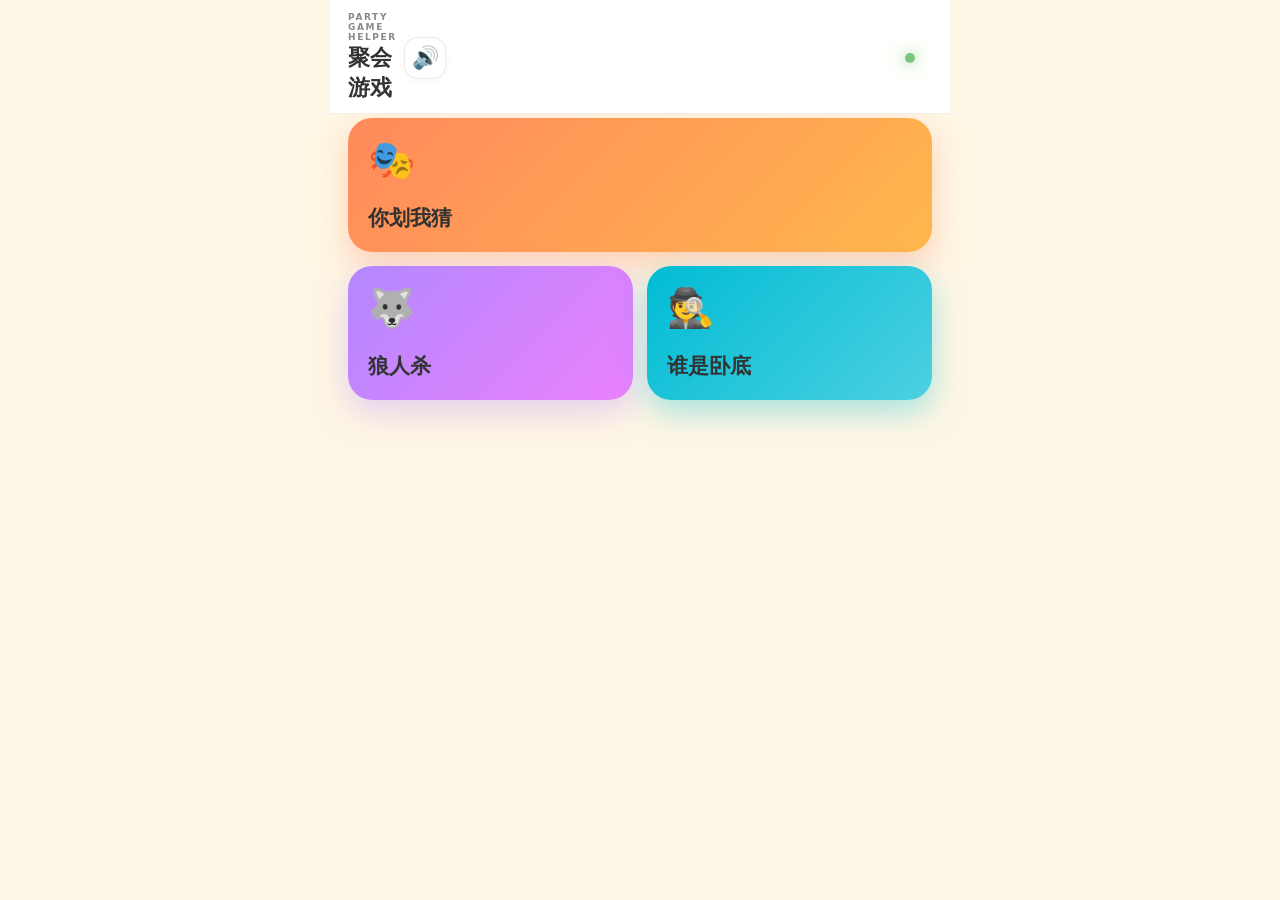
==== commit ba808616: "finish" ====
--- a/index.html
+++ b/index.html
@@ -8,17 +8,19 @@
   <!-- 队友版本：全局样式 -->
   <link rel="stylesheet" href="./css/style.css?v=9">
   <!-- 我的版本：UI布局样式（游戏菜单、主题网格、点击动画等） -->
-  <link rel="stylesheet" href="./css/ui.css?v=2">
+  <link rel="stylesheet" href="./css/ui.css?v=1">
 </head>
 <body>
   <div id="feedback-flash" class="feedback-flash" aria-hidden="true"></div>
 
   <header class="app-header">
     <button id="back-button" class="icon-button hidden" type="button" aria-label="返回主页">←</button>
-    <div class="header-title-area">
+    <div>
       <p class="eyebrow">PARTY GAME HELPER</p>
       <h1 id="page-title">聚会游戏</h1>
     </div>
+    <button id="pause-button" class="icon-button hidden" type="button" aria-label="暂停/恢复">⏸️</button>
+    <button id="exit-button" class="icon-button hidden" type="button" aria-label="退出游戏">🚪</button>
     <button id="music-toggle" class="icon-button" type="button" aria-label="切换静音">🔊</button>
     <div class="status-dot" title="纯前端，无需登录"></div>
   </header>
@@ -153,6 +155,9 @@
             <span class="theme-label">动物</span>
           </button>
         </div>
+        <p id="charades-media-status" class="gesture-hint" role="status">
+          开始游戏时将申请麦克风和摄像头权限，结束后自动保存录像
+        </p>
       </div>
 
       <!-- 第二步：时间选择（主题选择后显示） -->
@@ -165,32 +170,15 @@
         </div>
         <button id="charades-start" class="primary-button orange" type="button">开始游戏</button>
       </div>
-
-      <!-- 游戏主界面（竖屏布局） -->
       <div id="charades-play" class="charades-play hidden">
-        <!-- 顶部：得分（居中） -->
-        <div class="charades-top-bar">
-          <div class="charades-score-display">
-            <span class="charades-score-icon">✅</span>
-            <span id="charades-score" class="charades-score-num">0</span>
-          </div>
-        </div>
-
-        <!-- 中央：当前词语 -->
-        <div class="charades-word-area">
-          <small id="charades-category" class="charades-category-label">题目</small>
-          <strong id="charades-word" class="charades-word-text"></strong>
-        </div>
-
-        <!-- 底部：进度条 + 剩余时间 -->
-        <div class="charades-bottom-bar">
-          <div class="charades-progress-container">
-            <div id="charades-bar-fill" class="charades-bar-fill" style="width:100%; background:hsl(120,85%,50%);"></div>
-          </div>
-          <span id="charades-time" class="charades-time-text">02:00</span>
-        </div>
-
-        <!-- 手势提示 -->
+        <div class="charades-stats">
+          <div><small>剩余时间</small><strong id="charades-time">02:00</strong></div>
+          <div><small>当前得分</small><strong id="charades-score">0</strong></div>
+        </div>
+        <div class="charades-word-card">
+          <small id="charades-category">题目</small>
+          <strong id="charades-word">准备开始</strong>
+        </div>
         <div class="gesture-legend">
           <span><b class="up">↑</b> 上翻 · 猜对</span>
           <span><b class="down">↓</b> 下翻 · 跳过</span>
@@ -209,28 +197,14 @@
     </div>
   </section>
 
-  <!-- 横屏提示覆盖层 -->
-  <div id="landscape-hint" class="landscape-hint-overlay hidden">
-    <div class="landscape-hint-content">
-      <span class="landscape-hint-icon">↻</span>
-      <p class="landscape-hint-text">请翻转手机横屏使用</p>
-    </div>
-  </div>
-
   <!-- 倒计时覆盖层 -->
   <div id="countdown" class="countdown hidden" role="status" aria-live="assertive">3</div>
 
-  <!-- 暂停/结束确认弹窗 -->
-  <div id="pause-end-modal" class="modal hidden" role="dialog" aria-modal="true" aria-labelledby="pause-end-title">
-    <div class="modal-card">
-      <h2 id="pause-end-title">游戏进行中</h2>
-      <p id="pause-end-message">请选择操作：</p>
-      <div class="pause-end-buttons">
-        <button id="pause-end-pause" class="primary-button" type="button" style="background:linear-gradient(135deg, #ff9f43, #ef586f);">⏸️ 暂停游戏</button>
-        <button id="pause-end-end" class="primary-button" type="button" style="background:linear-gradient(135deg, #dc2626, #b91c1c); margin-top:10px;">🚪 结束游戏</button>
-        <button id="pause-end-cancel" class="primary-button" type="button" style="background:linear-gradient(135deg, #6b7280, #4b5563); margin-top:10px;">继续游戏</button>
-      </div>
-    </div>
+  <!-- 横屏提示 -->
+  <div id="orientation-gate" class="orientation-gate hidden" role="dialog" aria-modal="true">
+    <span>↻</span>
+    <h2>请将手机横过来</h2>
+    <p>横屏后才能开始你划我猜，上下翻动手机即可操作。</p>
   </div>
 
   <!-- 角色介绍弹窗 -->
@@ -245,19 +219,14 @@
     </div>
   </div>
 
-  <!-- 结果弹窗（你划我猜结束） -->
+  <!-- 结果弹窗 -->
   <div id="result-modal" class="modal hidden" role="dialog" aria-modal="true" aria-labelledby="result-title">
     <div class="modal-card">
       <span id="result-icon" class="result-icon">🎉</span>
       <h2 id="result-title">本轮结束</h2>
       <p id="result-message"></p>
-      <div id="result-details" class="result-details">
-        <!-- 两列词语列表由 JS 动态渲染 -->
-      </div>
-      <div class="result-buttons">
-        <button id="result-replay" class="primary-button" type="button" style="background:linear-gradient(135deg, #ff9f43, #ef586f);">🔄 再玩一次</button>
-        <button id="result-confirm" class="primary-button" type="button" style="margin-top:10px;">🚪 结束游戏</button>
-      </div>
+      <div id="result-details" class="result-details"></div>
+      <button id="result-confirm" class="primary-button" type="button">返回主页</button>
     </div>
   </div>
 
@@ -274,6 +243,9 @@
   <!-- 队友版本：ES Module 主入口 -->
   <script type="module" src="./js/main.js?v=9"></script>
   <!-- 我的版本：UI 辅助脚本（导航、弹窗、音乐控制等） -->
-  <script type="module" src="./js/ui.js?v=2"></script>
+  <!-- CONFLICT: ui.js 中的 navigateTo 等函数与 main.js 的 navigate 功能重叠。
+       如果 main.js 已覆盖所有导航逻辑，ui.js 可作为备用/辅助模块保留。
+       建议：保留 ui.js 作为工具函数库，但导航统一走 main.js 的 navigate()。 -->
+  <script type="module" src="./js/ui.js?v=1"></script>
 </body>
 </html>
--- a/css/style.css
+++ b/css/style.css
@@ -41,9 +41,6 @@
 
 .hidden { display: none !important; }
 
-/* ============================================================
-   顶部导航栏 — 首页显示完整标题，游戏页只显示返回+音量
-   ============================================================ */
 .app-header {
   position: sticky;
   top: 0;
@@ -59,23 +56,18 @@
   border-bottom: 1px solid rgba(0,0,0,.06);
 }
 
-/* 首页显示完整标题区域 */
-.header-title-area { text-align: center; }
-
-/* 游戏页面隐藏标题区域（只保留返回和音量按钮） */
-body.in-game .header-title-area {
-  display: none;
-}
-
-/* 游戏页面时 header 只显示两端的按钮 */
-body.in-game .app-header {
-  grid-template-columns: 44px 0fr 44px;
-  justify-content: space-between;
-}
-
 .app-header h1 { margin: 1px 0 0; font-size: 22px; }
 .eyebrow { margin: 0; color: var(--muted); font-size: 9px; font-weight: 800; letter-spacing: .18em; }
 .status-dot { width: 10px; height: 10px; margin: auto; border-radius: 50%; background: var(--green); box-shadow: 0 0 16px var(--green); }
+
+.game-page-active .app-header {
+  display: flex;
+  justify-content: space-between;
+  min-height: 64px;
+  padding-bottom: 10px;
+}
+.game-page-active .app-header > div:not(.status-dot) { display: none; }
+.game-page-active .app-header .status-dot { margin: 0 16px; }
 
 .icon-button {
   width: 42px;
@@ -309,150 +301,62 @@
 .landscape-notice > span { font-size: 30px; color: var(--orange); }
 .landscape-notice strong, .landscape-notice small { display: block; }
 .landscape-notice small { margin-top: 3px; color: var(--muted); line-height: 1.4; }
-
-/* ============================================================
-   你划我猜 — 竖屏游戏主界面布局
-   ============================================================ */
-.charades-play {
+.charades-play { padding-top: 18px; }
+.charades-stats { display: grid; grid-template-columns: 1fr 1fr; gap: 12px; }
+.charades-stats div { padding: 18px; border-radius: 18px; background: var(--panel); }
+.charades-stats small, .charades-stats strong { display: block; }
+.charades-stats small { margin-bottom: 7px; color: var(--muted); }
+.charades-stats strong { font-size: 27px; }
+.charades-word-card {
   display: flex;
-  flex-direction: column;
-  height: calc(100vh - 76px - env(safe-area-inset-top) - env(safe-area-inset-bottom));
-  padding: 0;
-}
-
-/* 顶部栏：得分居中 */
-.charades-top-bar {
-  display: flex;
-  align-items: center;
-  justify-content: center;
-  padding: 12px 16px;
-  flex-shrink: 0;
-}
-
-.charades-score-display {
-  display: flex;
-  align-items: center;
-  gap: 6px;
-  font-size: 20px;
-  font-weight: 800;
-}
-
-.charades-score-icon { font-size: 22px; }
-.charades-score-num { font-size: 24px; color: var(--text); }
-
-/* 中央词语区域 — 占据剩余空间 */
-.charades-word-area {
-  flex: 1;
-  display: flex;
+  min-height: 330px;
+  margin: 16px 0;
+  padding: 30px;
   flex-direction: column;
   align-items: center;
   justify-content: center;
-  padding: 20px;
-  margin: 0 16px;
   border-radius: 30px;
   background: linear-gradient(135deg, #ff8a5c, #ffb74d);
   box-shadow: 0 24px 58px rgba(255, 138, 92, 0.3);
   text-align: center;
-  min-height: 0;
-}
-
-.charades-category-label {
-  margin-bottom: 16px;
-  color: rgba(255,255,255,.72);
+}
+.charades-word-card small { margin-bottom: 16px; color: rgba(255,255,255,.72); font-weight: 800; }
+.charades-word-card strong { font-size: clamp(46px, 14vw, 72px); line-height: 1.15; }
+.gesture-legend { display: flex; justify-content: center; gap: 18px; color: var(--muted); font-size: 13px; }
+.gesture-legend b { display: inline-grid; width: 25px; height: 25px; place-items: center; border-radius: 50%; color: white; }
+.gesture-legend .up { background: var(--green); }
+.gesture-legend .down { background: var(--danger); }
+
+.gesture-controls {
+  position: fixed;
+  z-index: 30;
+  right: 0;
+  bottom: 0;
+  left: 0;
+  padding: 10px 18px calc(10px + env(safe-area-inset-bottom));
+  border-top: 1px solid rgba(0,0,0,.06);
+  background: rgba(255,255,255,.96);
+  backdrop-filter: blur(18px);
+}
+.gesture-controls p { margin: 0 0 8px; color: var(--muted); font-size: 11px; text-align: center; }
+.gesture-enable {
+  display: block;
+  width: min(100%, 584px);
+  min-height: 38px;
+  margin: 0 auto 8px;
+  border: 1px solid rgba(49,210,195,.5);
+  border-radius: 12px;
+  color: #0d9488;
+  background: rgba(49,210,195,.1);
+  font-size: 13px;
   font-weight: 800;
-  font-size: 14px;
-}
-
-.charades-word-text {
-  font-size: clamp(46px, 14vw, 72px);
-  line-height: 1.15;
-  color: var(--text);
-  word-break: break-word;
-}
-
-/* 底部：进度条 + 时间 */
-.charades-bottom-bar {
-  display: flex;
-  align-items: center;
-  gap: 12px;
-  padding: 16px 16px 20px;
-  flex-shrink: 0;
-}
-
-.charades-progress-container {
-  flex: 1;
-  height: 12px;
-  border-radius: 999px;
-  background: var(--panel-2);
-  overflow: hidden;
-}
-
-.charades-bar-fill {
-  height: 100%;
-  border-radius: 999px;
-  transition: width 0.3s ease, background 0.3s ease;
-}
-
-.charades-time-text {
-  font-size: 18px;
-  font-weight: 800;
-  color: var(--text);
-  min-width: 50px;
-  text-align: right;
-  font-variant-numeric: tabular-nums;
-}
-
-/* 手势提示 */
-.charades-play .gesture-legend {
-  padding: 0 16px 16px;
-  flex-shrink: 0;
-}
-
-/* ============================================================
-   横屏提示覆盖层
-   ============================================================ */
-.landscape-hint-overlay {
-  position: fixed;
-  inset: 0;
-  z-index: 150;
-  display: grid;
-  place-items: center;
-  background: rgba(0,0,0,0.7);
-  backdrop-filter: blur(8px);
-  animation: hintFadeIn 0.3s ease-out;
-}
-
-.landscape-hint-content {
-  text-align: center;
-  color: #fff;
-  animation: hintPulse 1.5s ease-in-out infinite;
-}
-
-.landscape-hint-icon {
-  font-size: 80px;
-  display: block;
-  margin-bottom: 20px;
-}
-
-.landscape-hint-text {
-  font-size: 24px;
-  font-weight: 800;
-  margin: 0;
-}
-
-@keyframes hintFadeIn {
-  from { opacity: 0; }
-  to { opacity: 1; }
-}
-
-@keyframes hintPulse {
-  0%, 100% { transform: scale(1); }
-  50% { transform: scale(1.05); }
-}
-
-/* ============================================================
-   倒计时覆盖层
-   ============================================================ */
+}
+.gesture-controls > div { display: grid; grid-template-columns: 1fr 1fr; gap: 10px; width: min(100%, 584px); margin: auto; }
+.gesture-button { min-height: 50px; border: 0; border-radius: 15px; font-size: 22px; font-weight: 900; }
+.gesture-button span { font-size: 14px; }
+.gesture-button.up { background: #16a34a; }
+.gesture-button.down { background: #dc2626; }
+
 .countdown, .modal, .orientation-gate {
   position: fixed;
   inset: 0;
@@ -475,63 +379,7 @@
 .modal-card h2 { margin: 12px 0 8px; }
 .modal-card p { color: var(--muted); line-height: 1.55; }
 .result-icon { font-size: 54px; }
-.result-details { max-height: 300px; margin: 18px 0; overflow: auto; color: var(--text); font-size: 14px; line-height: 1.65; }
-
-/* 暂停/结束弹窗按钮 */
-.pause-end-buttons {
-  display: flex;
-  flex-direction: column;
-  gap: 0;
-  margin-top: 16px;
-}
-
-/* 结果弹窗按钮 */
-.result-buttons {
-  display: flex;
-  flex-direction: column;
-  gap: 0;
-  margin-top: 16px;
-}
-
-/* ============================================================
-   你划我猜结束 — 两列词语列表
-   ============================================================ */
-.charades-result-columns {
-  display: grid;
-  grid-template-columns: 1fr 1fr;
-  gap: 12px;
-  text-align: left;
-}
-
-.charades-result-col h3 {
-  margin: 0 0 8px;
-  font-size: 14px;
-  font-weight: 800;
-}
-
-.charades-result-col h3.col-correct { color: var(--green); }
-.charades-result-col h3.col-skip { color: var(--orange); }
-
-.charades-result-col ul {
-  list-style: none;
-  margin: 0;
-  padding: 0;
-}
-
-.charades-result-col li {
-  padding: 4px 0;
-  font-size: 14px;
-  font-weight: 600;
-}
-
-.charades-result-col li.correct-item { color: var(--green); }
-.charades-result-col li.skip-item { color: var(--orange); }
-
-.charades-result-empty {
-  color: var(--muted);
-  font-size: 13px;
-  font-style: italic;
-}
+.result-details { max-height: 180px; margin: 18px 0; overflow: auto; color: var(--text); font-size: 14px; line-height: 1.65; }
 
 /* 角色介绍按钮（狼人杀翻牌后显示） */
 .role-info-btn {
@@ -595,6 +443,62 @@
   .game-grid { grid-template-columns: repeat(3, 1fr); }
 }
 
+@media (orientation: landscape) and (max-height: 600px) {
+  body.game-page-active main {
+    padding-top: 0;
+    padding-bottom: calc(92px + env(safe-area-inset-bottom));
+  }
+
+  body.game-page-active .app-header {
+    min-height: 54px;
+    padding-top: max(6px, env(safe-area-inset-top));
+    padding-bottom: 6px;
+  }
+
+  body.game-page-active .icon-button {
+    width: 38px;
+    height: 38px;
+    border-radius: 12px;
+    font-size: 19px;
+  }
+
+  #page-charades .charades-play { padding-top: 8px; }
+  #page-charades .charades-stats { gap: 10px; }
+  #page-charades .charades-stats div {
+    padding: 8px 14px;
+    border-radius: 15px;
+  }
+  #page-charades .charades-stats small {
+    display: inline;
+    margin: 0 8px 0 0;
+    font-size: 11px;
+  }
+  #page-charades .charades-stats strong {
+    display: inline;
+    font-size: 22px;
+  }
+  #page-charades .charades-word-card {
+    min-height: clamp(120px, 31vh, 180px);
+    margin: 8px 0 5px;
+    padding: 12px 24px;
+    border-radius: 24px;
+  }
+  #page-charades .charades-word-card small { margin-bottom: 6px; }
+  #page-charades .charades-word-card strong { font-size: clamp(36px, 10vw, 58px); }
+  #page-charades .gesture-legend { display: none; }
+
+  body.game-page-active .gesture-controls {
+    padding-top: 5px;
+    padding-bottom: calc(5px + env(safe-area-inset-bottom));
+  }
+  body.game-page-active .gesture-controls p { margin-bottom: 4px; }
+  body.game-page-active .gesture-enable {
+    min-height: 30px;
+    margin-bottom: 4px;
+  }
+  body.game-page-active .gesture-button { min-height: 42px; }
+}
+
 @media (prefers-reduced-motion: reduce) {
   *, *::before, *::after { animation-duration: .01ms !important; transition-duration: .01ms !important; }
 }
